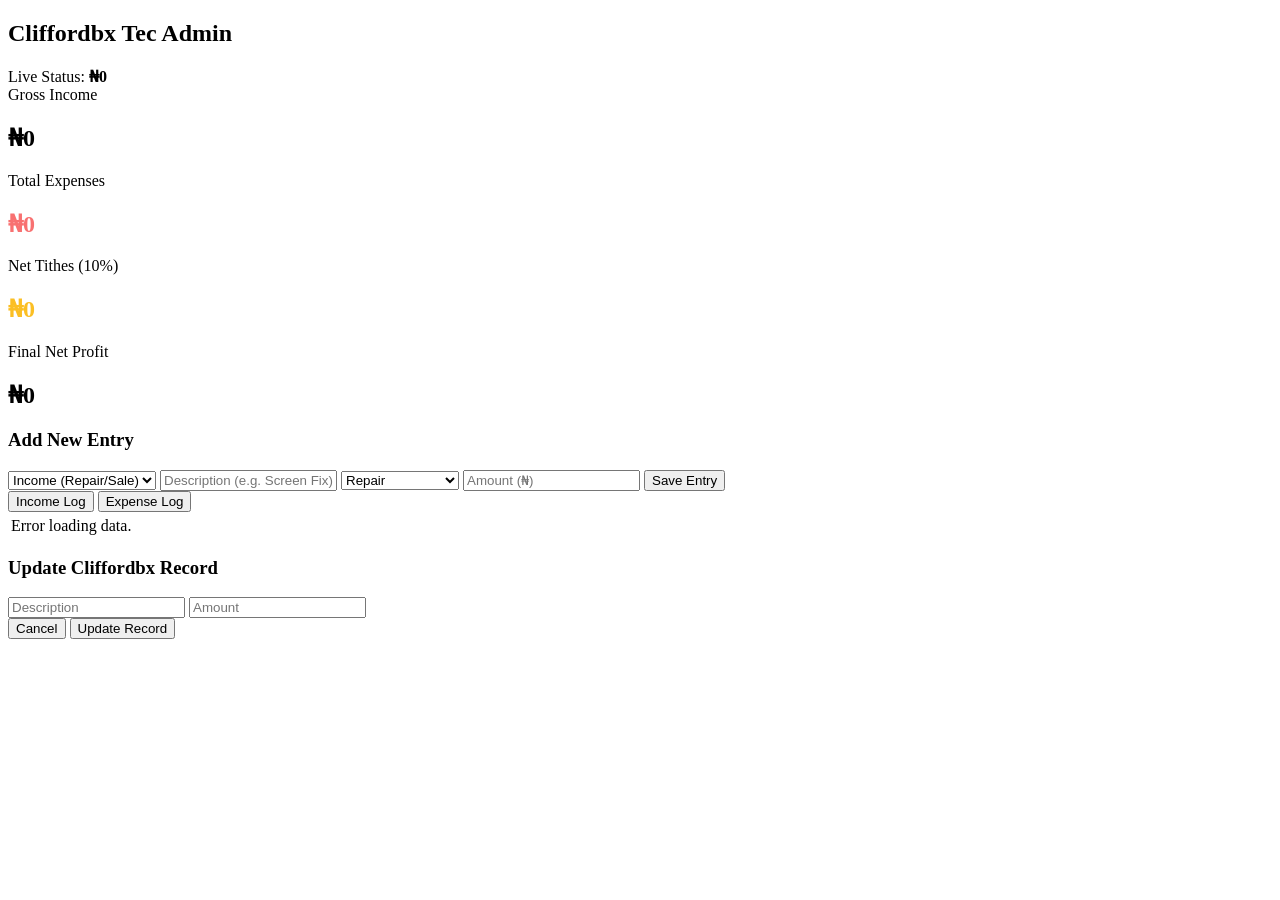
==== index.html @ 3fbb21cc "ff" ====
<!DOCTYPE html>
<html lang="en">
<head>
    <meta charset="UTF-8">
    
    <meta name="viewport" content="width=device-width, initial-scale=1.0">
    <title>Cliffordbx Tec | Dashboard</title>
    <link rel="stylesheet" href="style.css">
</head>
<body>
    <nav>
        <h1>Cliffordbx Tec Admin</h1>
        <div class="stats-bar">
            <span>Live Status: <strong id="nav-profit">₦0</strong></span>
        </div>
    </nav>

    <section class="summary-grid">
        <div class="stat-card">
            <label>Gross Income</label>
            <h2 id="gross-income">₦0</h2>
        </div>
        <div class="stat-card">
            <label>Total Expenses</label>
            <h2 id="total-expenses" style="color: #f87171;">₦0</h2>
        </div>
        <div class="stat-card">
            <label>Net Tithes (10%)</label>
            <h2 id="total-tithes" style="color: #fbbf24;">₦0</h2>
        </div>
        <div class="stat-card highlight">
            <label>Final Net Profit</label>
            <h2 id="net-profit">₦0</h2>
        </div>
    </section>

    <main>
        <section class="form-container">
            <h3>Add New Entry</h3>
            <form id="business-form">
                <select id="entry-type" required>
                    <option value="transaction">Income (Repair/Sale)</option>
                    <option value="expense">Expense (Data/Rent)</option>
                </select>
                
                <input type="text" id="description" placeholder="Description (e.g. Screen Fix)" required>
                
                <select id="sub-type">
                    </select>
                
                <input type="number" id="amount" placeholder="Amount (₦)" required>
                <button type="submit">Save Entry</button>
            </form>
        </section>

        <section class="display-container">
            <div class="tabs">
                <button onclick="loadData('transaction')">Income Log</button>
                <button onclick="loadData('expense')">Expense Log</button>
            </div>
            <div class="table-wrapper">
                <table id="data-table">
                    <thead>
                        <tr id="table-head">
                            </tr>
                    </thead>
                    <tbody id="table-body">
                        </tbody>
                </table>
            </div>
        </section>
    </main>

    <div id="edit-modal" class="modal">
        <div class="modal-content">
            <h3>Update Cliffordbx Record</h3>
            <input type="text" id="edit-description" placeholder="Description">
            <input type="number" id="edit-amount" placeholder="Amount">
            <div class="modal-actions">
                <button class="btn-cancel" onclick="closeModal()">Cancel</button>
                <button class="btn-save" id="save-edit-btn">Update Record</button>
            </div>
        </div>
    </div>

    <script src="./frontend/app.js"></script>
</body>
</html>
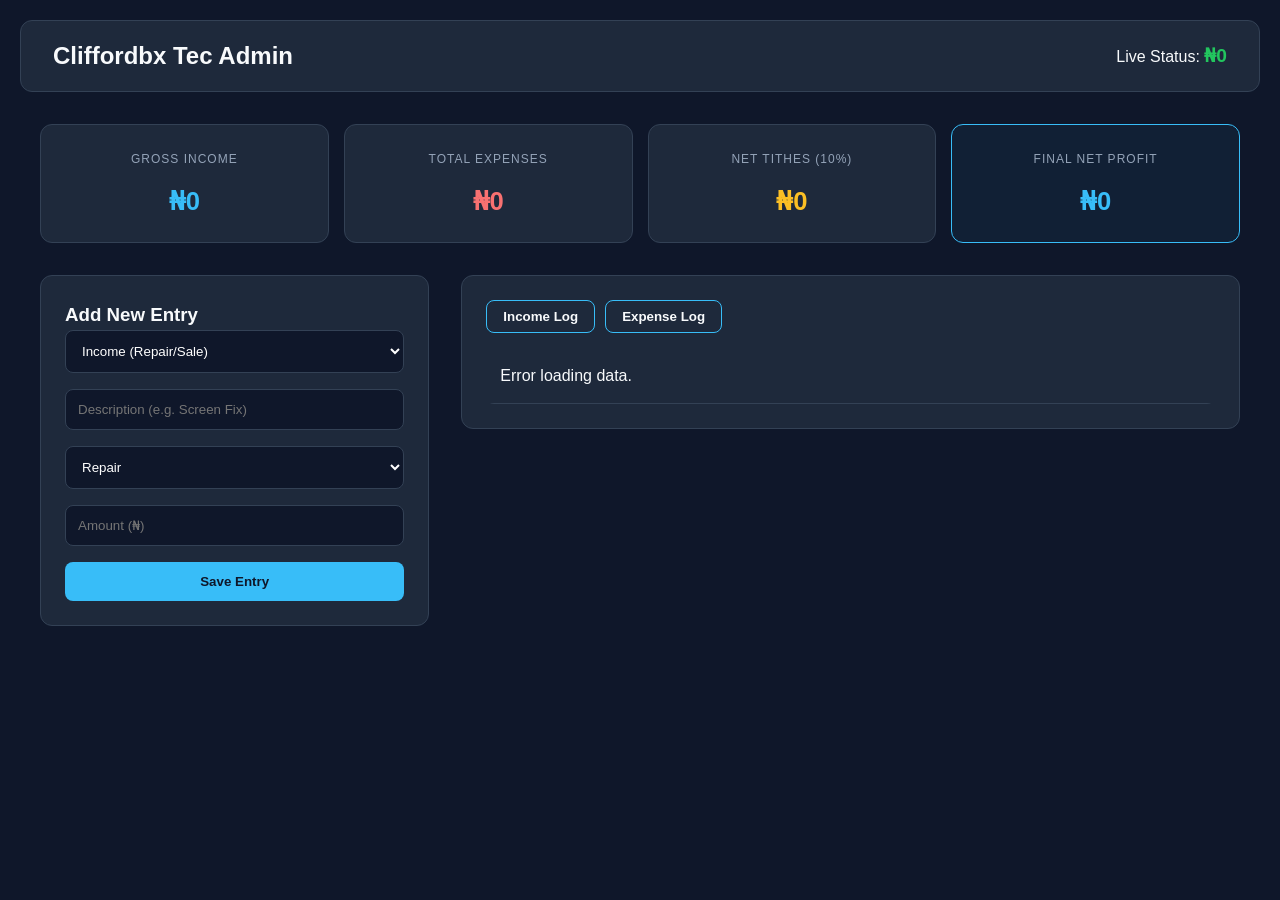
==== commit 45236f90: "uuuu" ====
--- a/index.html
+++ b/index.html
@@ -5,7 +5,7 @@
     
     <meta name="viewport" content="width=device-width, initial-scale=1.0">
     <title>Cliffordbx Tec | Dashboard</title>
-    <link rel="stylesheet" href="style.css">
+    <link rel="stylesheet" href="./frontend/style.css">
 </head>
 <body>
     <nav>
@@ -85,4 +85,4 @@
 
     <script src="./frontend/app.js"></script>
 </body>
-</html>+</html>
--- a/frontend/style.css
+++ b/frontend/style.css
@@ -0,0 +1,354 @@
+/* --- 1. CORE VARIABLES --- */
+:root {
+    --bg-color: #0f172a;
+    --card-bg: #1e293b;
+    --text-primary: #f8fafc;
+    --accent: #38bdf8;
+    --success: #22c55e;
+    --danger: #ef4444;
+    --warning: #fbbf24;
+    --border: #334155;
+}
+
+/* --- 2. GLOBAL RESET --- */
+* {
+    box-sizing: border-box;
+    margin: 0;
+    padding: 0;
+}
+/* --- Updated Main Layout --- */
+main {
+    max-width: 1200px;
+    margin: 0 auto;
+    display: grid;
+    grid-template-columns: 350px 1fr; /* Fixed width for form, flexible for table */
+    gap: 2rem;
+    align-items: start;
+}
+
+/* This prevents containers from stretching or overlapping */
+.form-container, 
+.display-container {
+    background: var(--card-bg);
+    padding: 1.5rem;
+    border-radius: 12px;
+    border: 1px solid var(--border);
+    width: 100%;       /* Ensure they take full width of their grid cell */
+    min-width: 0;      /* CRITICAL: Prevents content from pushing the box wider than the screen */
+    box-sizing: border-box;
+}
+
+/* --- The Mobile Fix (Overlapping happens here) --- */
+@media (max-width: 900px) {
+    main {
+        grid-template-columns: 1fr; /* Switch to 1 column so they don't sit side-by-side */
+        gap: 1.5rem;
+    }
+
+    .form-container, 
+    .display-container {
+        width: 100% !important;
+        max-width: 100%;
+    }
+
+    /* Force the table to stay inside the display-container */
+    .table-wrapper {
+        width: 100%;
+        overflow-x: auto;
+        display: block;
+    }
+}
+
+body {
+    background-color: var(--bg-color);
+    color: var(--text-primary);
+    font-family: 'Segoe UI', Roboto, sans-serif;
+    padding: 20px;
+    line-height: 1.6;
+}
+
+/* --- 3. NAVIGATION & HEADER --- */
+nav {
+    display: flex;
+    justify-content: space-between;
+    align-items: center;
+    padding: 1rem 2rem;
+    background: var(--card-bg);
+    border-radius: 12px;
+    margin-bottom: 2rem;
+    border: 1px solid var(--border);
+}
+
+.stats-bar strong {
+    color: var(--success);
+    font-size: 1.2rem;
+}
+
+/* --- 4. ANALYTICS SUMMARY CARDS --- */
+.summary-grid {
+    display: grid;
+    grid-template-columns: repeat(auto-fit, minmax(200px, 1fr));
+    gap: 15px;
+    margin-bottom: 2rem;
+    max-width: 1200px;
+    margin-inline: auto;
+}
+
+.stat-card {
+    background: var(--card-bg);
+    padding: 20px;
+    border-radius: 12px;
+    border: 1px solid var(--border);
+    text-align: center;
+    transition: transform 0.2s;
+}
+
+.stat-card:hover { 
+    transform: translateY(-3px); 
+}
+
+.stat-card label {
+    font-size: 0.75rem;
+    color: #94a3b8;
+    text-transform: uppercase;
+    letter-spacing: 1px;
+}
+
+.stat-card h2 {
+    margin: 10px 0 0 0;
+    font-size: 1.6rem;
+    color: var(--accent);
+}
+
+.stat-card.highlight {
+    border: 1px solid var(--accent);
+    background: rgba(56, 189, 248, 0.05);
+}
+
+/* --- 5. MAIN DASHBOARD LAYOUT --- */
+main {
+    max-width: 1200px;
+    margin: 0 auto;
+    display: grid;
+    grid-template-columns: 1fr 2fr;
+    gap: 2rem;
+}
+
+.form-container, .display-container {
+    background: var(--card-bg);
+    padding: 1.5rem;
+    border-radius: 12px;
+    border: 1px solid var(--border);
+}
+
+/* --- 6. FORMS & INPUTS --- */
+form {
+    display: flex;
+    flex-direction: column;
+    gap: 1rem;
+}
+
+input, select {
+    padding: 12px;
+    border-radius: 8px;
+    border: 1px solid var(--border);
+    background: var(--bg-color);
+    color: white;
+    outline: none;
+}
+
+input:focus, select:focus { 
+    border-color: var(--accent); 
+}
+
+button {
+    padding: 12px;
+    border-radius: 8px;
+    font-weight: bold;
+    cursor: pointer;
+    border: none;
+    transition: 0.3s;
+}
+
+button[type="submit"] {
+    background: var(--accent);
+    color: var(--bg-color);
+}
+
+button[type="submit"]:hover { 
+    background: #7dd3fc; 
+}
+
+/* --- 7. TABS & TABLE --- */
+.tabs {
+    margin-bottom: 1rem;
+    display: flex;
+    gap: 10px;
+}
+
+.tabs button {
+    background: transparent;
+    color: var(--text-primary);
+    border: 1px solid var(--accent);
+    padding: 8px 16px;
+}
+
+.table-wrapper {
+    overflow-x: auto;
+    margin-top: 1rem;
+    border-radius: 8px;
+}
+
+table {
+    width: 100%;
+    border-collapse: collapse;
+    min-width: 600px;
+}
+
+th, td {
+    text-align: left;
+    padding: 14px;
+    border-bottom: 1px solid var(--border);
+}
+
+th { 
+    color: var(--accent); 
+    text-transform: uppercase; 
+    font-size: 0.8rem; 
+}
+
+/* --- 8. ACTION BUTTONS (EDIT/DELETE) --- */
+td:last-child {
+    display: flex;
+    gap: 10px;
+}
+
+.btn-edit, .btn-delete {
+    padding: 6px 14px;
+    border-radius: 6px;
+    font-size: 0.8rem;
+    border: 1px solid transparent;
+}
+
+.btn-edit {
+    background: rgba(234, 179, 8, 0.15);
+    color: var(--warning);
+    border: 1px solid var(--warning);
+}
+
+.btn-edit:hover { 
+    background: var(--warning); 
+    color: #000; 
+}
+
+.btn-delete {
+    background: rgba(239, 68, 68, 0.15);
+    color: #f87171;
+    border: 1px solid var(--danger);
+}
+
+.btn-delete:hover { 
+    background: var(--danger); 
+    color: white; 
+}
+
+/* --- 9. MODAL STYLING --- */
+.modal {
+    position: fixed;
+    inset: 0;
+    background: rgba(0, 0, 0, 0.85);
+    display: none;
+    justify-content: center;
+    align-items: center;
+    z-index: 2000;
+}
+
+.modal-content {
+    background: var(--card-bg);
+    padding: 2rem;
+    border-radius: 16px;
+    width: 90%;
+    max-width: 400px;
+    border: 1px solid var(--border);
+    box-shadow: 0 25px 50px -12px rgba(0, 0, 0, 0.5);
+}
+
+.modal-content h3 { 
+    margin-bottom: 1.5rem; 
+    text-align: center;
+}
+
+.modal-actions {
+    display: flex;
+    justify-content: flex-end;
+    gap: 12px;
+    margin-top: 20px;
+}
+
+.btn-cancel { 
+    background: #334155; 
+    color: white; 
+}
+
+.btn-save { 
+    background: var(--success); 
+    color: white; 
+}
+
+/* --- 10. TOAST NOTIFICATIONS --- */
+.toast {
+    position: fixed;
+    bottom: 24px;
+    right: 24px;
+    padding: 12px 24px;
+    border-radius: 10px;
+    color: white;
+    font-weight: 600;
+    z-index: 3000;
+    box-shadow: 0 10px 15px -3px rgba(0,0,0,0.4);
+    animation: slideUp 0.4s ease forwards;
+    transition: opacity 0.5s;
+}
+
+.toast.success { background: var(--success); }
+.toast.error { background: var(--danger); }
+
+@keyframes slideUp {
+    from { transform: translateY(100px); opacity: 0; }
+    to { transform: translateY(0); opacity: 1; }
+}
+
+/* --- 11. MOBILE RESPONSIVENESS (PHONES) --- */
+@media (max-width: 768px) {
+    body { padding: 10px; }
+
+    main { grid-template-columns: 1fr; }
+
+    nav {
+        flex-direction: column;
+        text-align: center;
+        gap: 10px;
+        padding: 1rem;
+    }
+
+    .summary-grid {
+        grid-template-columns: 1fr 1fr; /* 2 stats per row on mobile */
+    }
+
+    .stat-card h2 {
+        font-size: 1.2rem;
+    }
+
+    .display-container {
+        padding: 10px;
+    }
+
+    th, td {
+        padding: 10px 8px;
+        font-size: 0.85rem;
+    }
+
+    .btn-edit, .btn-delete {
+        padding: 8px 10px;
+    }
+}
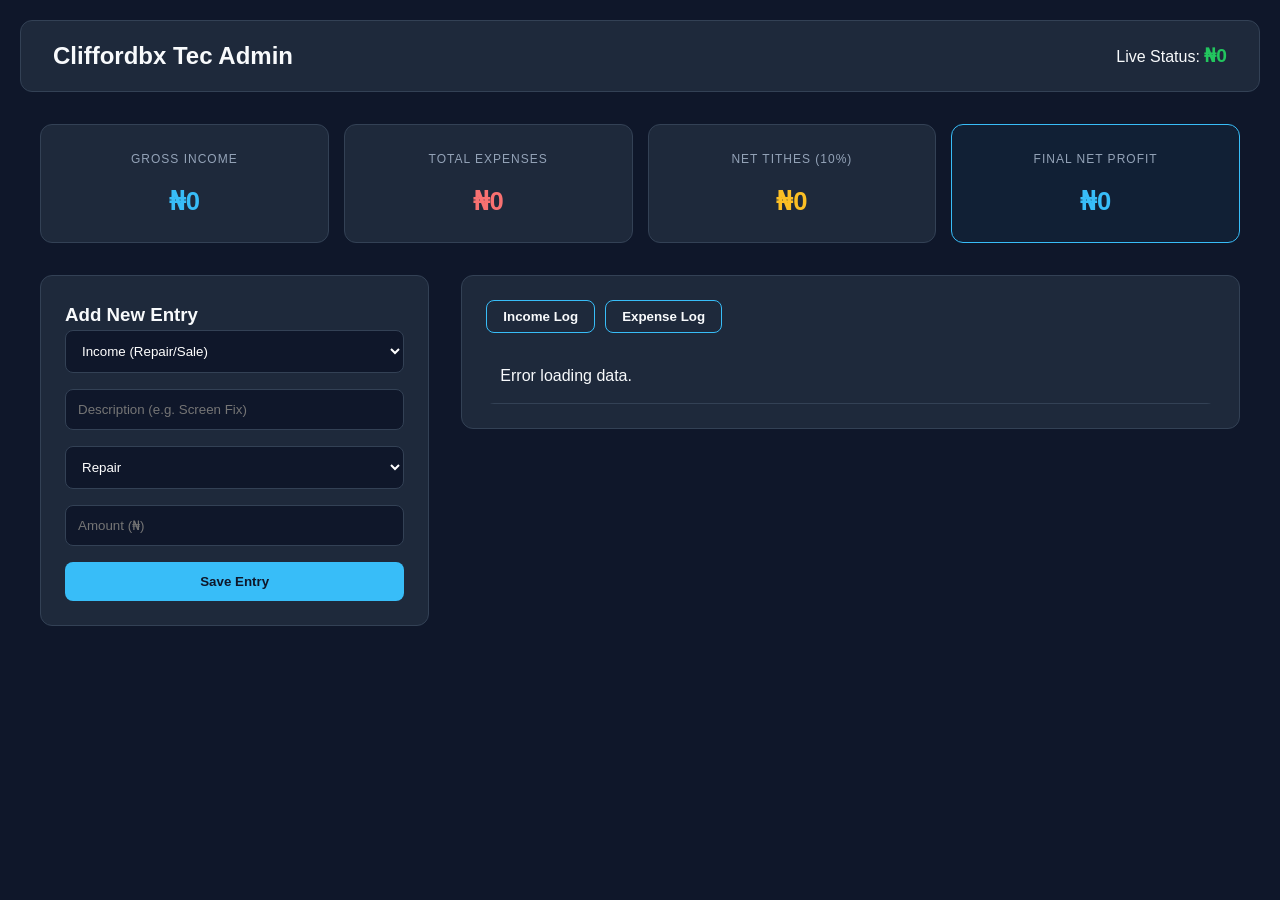
==== commit f36e7c79: "JJ" ====
--- a/index.html
+++ b/index.html
@@ -85,4 +85,4 @@
 
     <script src="./frontend/app.js"></script>
 </body>
-</html>
+</html>
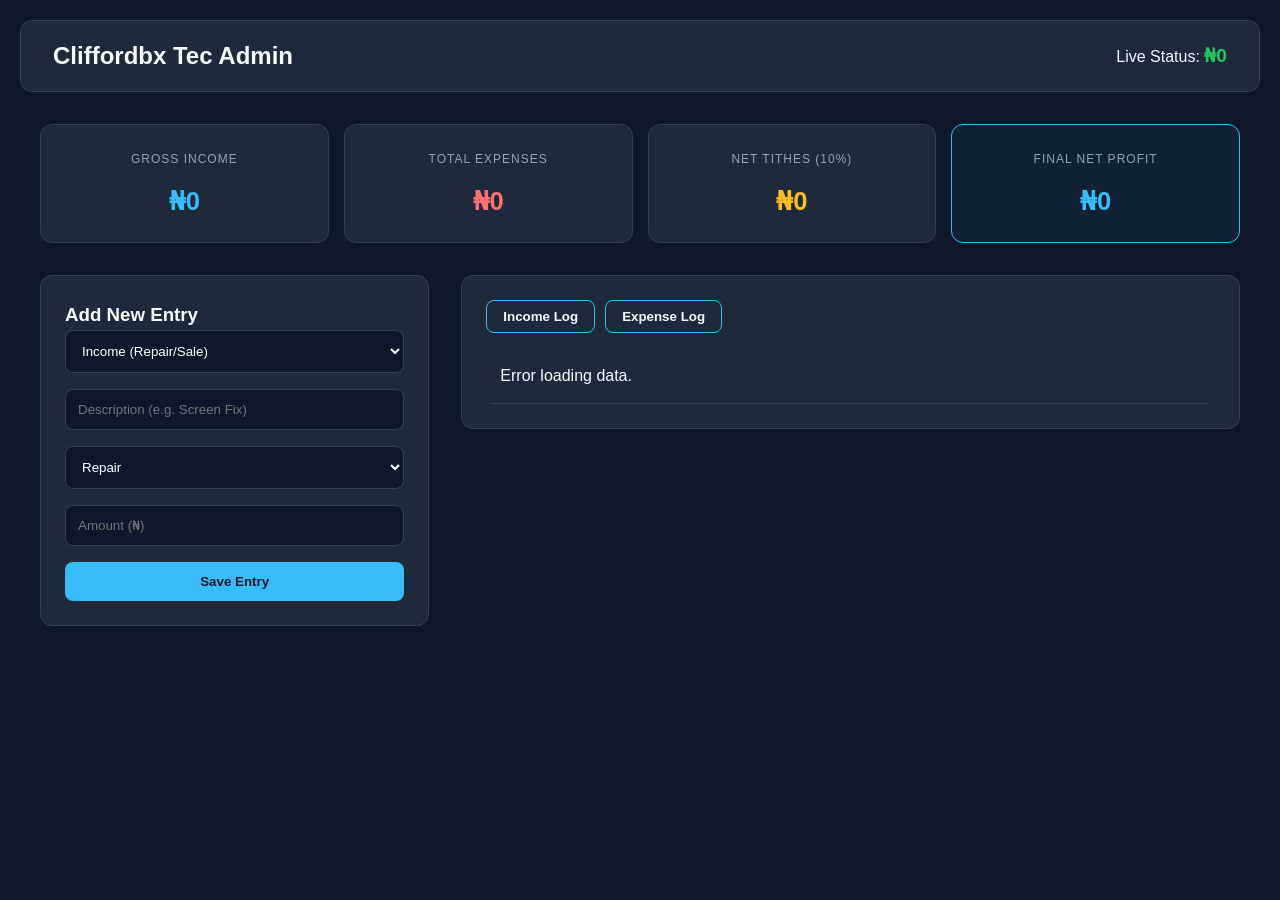
==== commit c204efe2: "Merge branch 'main' of https://github.com/Ojeagabclifford/mybusfrontend" ====
--- a/index.html
+++ b/index.html
@@ -85,4 +85,4 @@
 
     <script src="./frontend/app.js"></script>
 </body>
-</html>+</html>
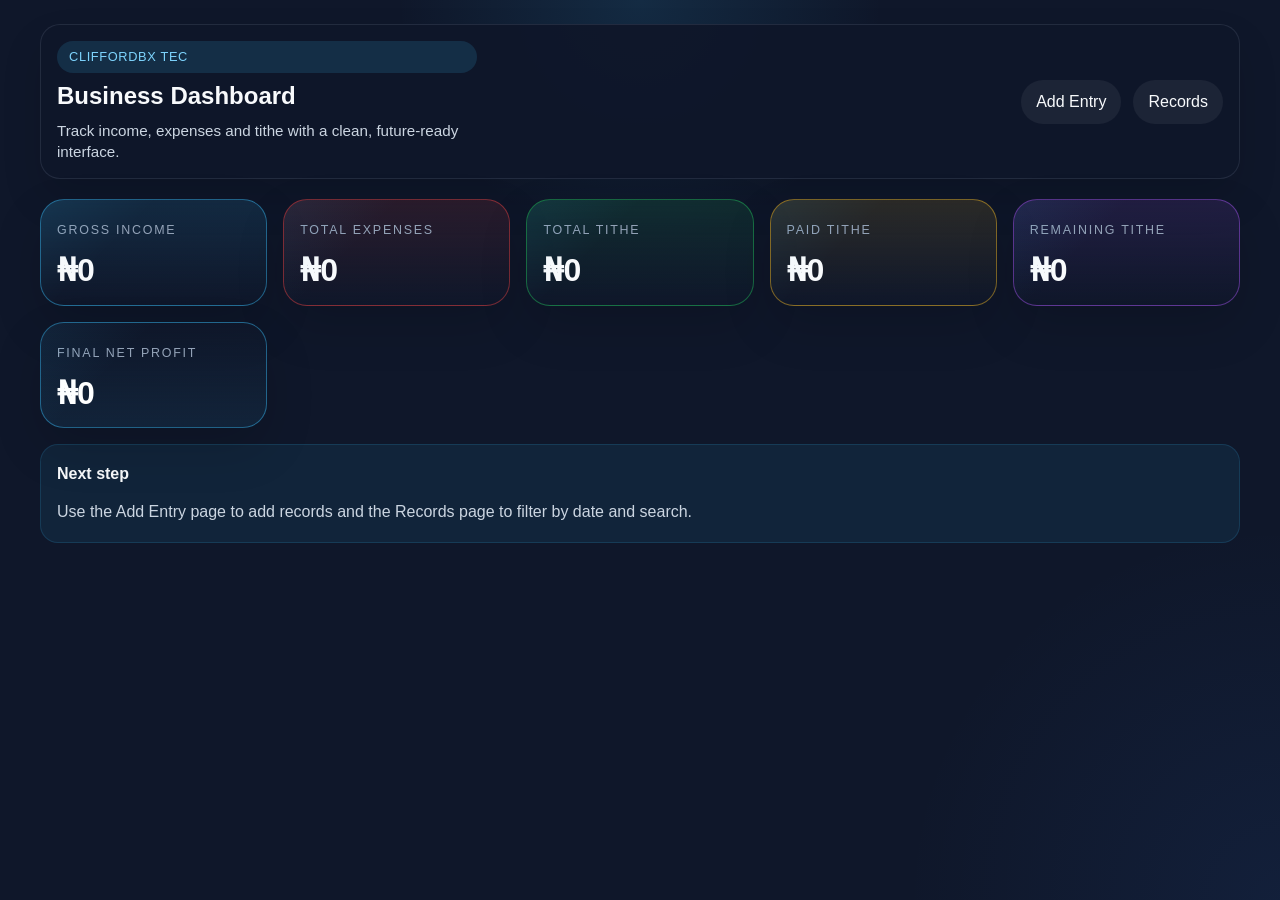
==== commit e8a04271: "make a great change" ====
--- a/index.html
+++ b/index.html
@@ -2,86 +2,53 @@
 <html lang="en">
 <head>
     <meta charset="UTF-8">
-    
     <meta name="viewport" content="width=device-width, initial-scale=1.0">
     <title>Cliffordbx Tec | Dashboard</title>
     <link rel="stylesheet" href="./frontend/style.css">
 </head>
 <body>
-    <nav>
-        <h1>Cliffordbx Tec Admin</h1>
+    <nav class="topbar">
+        <div class="brand">
+            <span class="brand-tag">Cliffordbx Tec</span>
+            <h1>Business Dashboard</h1>
+            <p class="brand-subtitle">Track income, expenses and tithe with a clean, future-ready interface.</p>
+        </div>
         <div class="stats-bar">
-            <span>Live Status: <strong id="nav-profit">₦0</strong></span>
+            <a href="entry.html" class="nav-link">Add Entry</a>
+            <a href="records.html" class="nav-link">Records</a>
         </div>
     </nav>
 
-    <section class="summary-grid">
-        <div class="stat-card">
+    <main class="dashboard-grid">
+        <div class="stat-card gross-income">
             <label>Gross Income</label>
             <h2 id="gross-income">₦0</h2>
         </div>
-        <div class="stat-card">
+        <div class="stat-card total-expenses">
             <label>Total Expenses</label>
-            <h2 id="total-expenses" style="color: #f87171;">₦0</h2>
+            <h2 id="total-expenses">₦0</h2>
         </div>
-        <div class="stat-card">
-            <label>Net Tithes (10%)</label>
-            <h2 id="total-tithes" style="color: #fbbf24;">₦0</h2>
+        <div class="stat-card total-tithe">
+            <label>Total Tithe</label>
+            <h2 id="total-tithes">₦0</h2>
         </div>
-        <div class="stat-card highlight">
+        <div class="stat-card paid-tithe">
+            <label>Paid Tithe</label>
+            <h2 id="paid-tithes">₦0</h2>
+        </div>
+        <div class="stat-card remaining-tithe">
+            <label>Remaining Tithe</label>
+            <h2 id="remaining-tithes">₦0</h2>
+        </div>
+        <div class="stat-card net-profit highlight">
             <label>Final Net Profit</label>
             <h2 id="net-profit">₦0</h2>
         </div>
-    </section>
-
-    <main>
-        <section class="form-container">
-            <h3>Add New Entry</h3>
-            <form id="business-form">
-                <select id="entry-type" required>
-                    <option value="transaction">Income (Repair/Sale)</option>
-                    <option value="expense">Expense (Data/Rent)</option>
-                </select>
-                
-                <input type="text" id="description" placeholder="Description (e.g. Screen Fix)" required>
-                
-                <select id="sub-type">
-                    </select>
-                
-                <input type="number" id="amount" placeholder="Amount (₦)" required>
-                <button type="submit">Save Entry</button>
-            </form>
-        </section>
-
-        <section class="display-container">
-            <div class="tabs">
-                <button onclick="loadData('transaction')">Income Log</button>
-                <button onclick="loadData('expense')">Expense Log</button>
-            </div>
-            <div class="table-wrapper">
-                <table id="data-table">
-                    <thead>
-                        <tr id="table-head">
-                            </tr>
-                    </thead>
-                    <tbody id="table-body">
-                        </tbody>
-                </table>
-            </div>
-        </section>
+        <div class="insight-box full-width">
+            <h4>Next step</h4>
+            <p>Use the Add Entry page to add records and the Records page to filter by date and search.</p>
+        </div>
     </main>
-
-    <div id="edit-modal" class="modal">
-        <div class="modal-content">
-            <h3>Update Cliffordbx Record</h3>
-            <input type="text" id="edit-description" placeholder="Description">
-            <input type="number" id="edit-amount" placeholder="Amount">
-            <div class="modal-actions">
-                <button class="btn-cancel" onclick="closeModal()">Cancel</button>
-                <button class="btn-save" id="save-edit-btn">Update Record</button>
-            </div>
-        </div>
-    </div>
 
     <script src="./frontend/app.js"></script>
 </body>
--- a/frontend/style.css
+++ b/frontend/style.css
@@ -16,37 +16,16 @@
     margin: 0;
     padding: 0;
 }
-/* --- Updated Main Layout --- */
-main {
-    max-width: 1200px;
-    margin: 0 auto;
-    display: grid;
-    grid-template-columns: 350px 1fr; /* Fixed width for form, flexible for table */
-    gap: 2rem;
-    align-items: start;
-}
-
-/* This prevents containers from stretching or overlapping */
-.form-container, 
-.display-container {
-    background: var(--card-bg);
-    padding: 1.5rem;
-    border-radius: 12px;
-    border: 1px solid var(--border);
-    width: 100%;       /* Ensure they take full width of their grid cell */
-    min-width: 0;      /* CRITICAL: Prevents content from pushing the box wider than the screen */
-    box-sizing: border-box;
-}
-
 /* --- The Mobile Fix (Overlapping happens here) --- */
 @media (max-width: 900px) {
     main {
-        grid-template-columns: 1fr; /* Switch to 1 column so they don't sit side-by-side */
+        grid-template-columns: 1fr;
         gap: 1.5rem;
     }
 
-    .form-container, 
-    .display-container {
+    .form-container,
+    .display-container,
+    .insight-container {
         width: 100% !important;
         max-width: 100%;
     }
@@ -60,11 +39,21 @@
 }
 
 body {
-    background-color: var(--bg-color);
+    min-height: 100vh;
+    background: radial-gradient(circle at top, rgba(56, 189, 248, 0.12), transparent 22%),
+                radial-gradient(circle at bottom right, rgba(59, 130, 246, 0.08), transparent 24%),
+                var(--bg-color);
     color: var(--text-primary);
     font-family: 'Segoe UI', Roboto, sans-serif;
-    padding: 20px;
+    padding: 24px 16px;
     line-height: 1.6;
+    scroll-behavior: smooth;
+    overflow-x: hidden;
+}
+
+header, nav {
+    max-width: 1200px;
+    margin-inline: auto;
 }
 
 /* --- 3. NAVIGATION & HEADER --- */
@@ -72,11 +61,19 @@
     display: flex;
     justify-content: space-between;
     align-items: center;
-    padding: 1rem 2rem;
+    padding: 0.85rem 1rem;
     background: var(--card-bg);
     border-radius: 12px;
-    margin-bottom: 2rem;
+    margin-bottom: 1.5rem;
     border: 1px solid var(--border);
+    width: min(100%, 1200px);
+    margin-inline: auto;
+}
+
+.stats-bar {
+    display: flex;
+    align-items: center;
+    gap: 0.75rem;
 }
 
 .stats-bar strong {
@@ -84,113 +81,519 @@
     font-size: 1.2rem;
 }
 
+.stats-bar .nav-link {
+    display: inline-flex;
+    align-items: center;
+    padding: 8px 14px;
+    border-radius: 999px;
+    background: rgba(255, 255, 255, 0.06);
+    color: var(--text-primary);
+    text-decoration: none;
+    border: 1px solid transparent;
+    transition: background-color 0.2s ease, border-color 0.2s ease;
+}
+
+.stats-bar .nav-link:hover {
+    background: rgba(56, 189, 248, 0.18);
+    border-color: rgba(56, 189, 248, 0.25);
+}
+
+@media (max-width: 900px) {
+    nav {
+        padding: 0.85rem 0.9rem;
+    }
+    .brand h1 {
+        font-size: 1.6rem;
+    }
+    .brand-subtitle {
+        font-size: 0.92rem;
+        max-width: 360px;
+    }
+}
+
+.topbar {
+    padding: 1rem 1rem;
+    border-radius: 20px;
+    background: rgba(15, 23, 42, 0.95);
+    border: 1px solid rgba(148, 163, 184, 0.15);
+    box-shadow: 0 20px 40px rgba(0, 0, 0, 0.12);
+    margin-bottom: 1.25rem;
+}
+
+.brand {
+    display: grid;
+    gap: 0.25rem;
+}
+
+.brand-tag {
+    display: inline-flex;
+    padding: 6px 12px;
+    border-radius: 999px;
+    background: rgba(56, 189, 248, 0.14);
+    color: #7dd3fc;
+    font-size: 0.8rem;
+    letter-spacing: 0.05em;
+    text-transform: uppercase;
+}
+
+.brand-subtitle {
+    color: #cbd5e1;
+    max-width: 420px;
+    line-height: 1.4;
+    font-size: 0.95rem;
+}
+
+.panel-header {
+    display: flex;
+    align-items: flex-start;
+    justify-content: space-between;
+    gap: 1rem;
+    margin-bottom: 1rem;
+}
+
+.panel-description {
+    color: #cbd5e1;
+    line-height: 1.5;
+    max-width: 420px;
+}
+
+.panel-badge {
+    background: rgba(56, 189, 248, 0.12);
+    color: var(--accent);
+    padding: 8px 14px;
+    border-radius: 999px;
+    font-size: 0.85rem;
+    white-space: nowrap;
+}
+
+.table-wrapper table tr:hover {
+    background: rgba(56, 189, 248, 0.08);
+}
+
 /* --- 4. ANALYTICS SUMMARY CARDS --- */
+.dashboard-content {
+    display: grid;
+    grid-template-columns: 1.5fr 1fr;
+    gap: 0.5rem;
+    width: min(100%, 1200px);
+    margin-inline: auto;
+    align-items: start;
+}
+
+@media (max-width: 760px) {
+    .dashboard-content {
+        grid-template-columns: 1fr;
+    }
+    .insight-grid {
+        grid-template-columns: 1fr;
+    }
+}
+
 .summary-grid {
     display: grid;
-    grid-template-columns: repeat(auto-fit, minmax(200px, 1fr));
-    gap: 15px;
-    margin-bottom: 2rem;
-    max-width: 1200px;
-    margin-inline: auto;
+    grid-template-columns: repeat(auto-fit, minmax(180px, 1fr));
+    gap: 14px;
+    margin-bottom: 0;
 }
 
 .stat-card {
-    background: var(--card-bg);
-    padding: 20px;
-    border-radius: 12px;
-    border: 1px solid var(--border);
-    text-align: center;
-    transition: transform 0.2s;
-}
-
-.stat-card:hover { 
-    transform: translateY(-3px); 
+    position: relative;
+    padding: 16px;
+    border-radius: 24px;
+    border: 1px solid rgba(148, 163, 184, 0.16);
+    background: rgba(15, 23, 42, 0.85);
+    box-shadow: 0 20px 50px rgba(0, 0, 0, 0.14);
+    text-align: left;
+    overflow: hidden;
+    transition: transform 0.25s ease, box-shadow 0.25s ease, border-color 0.25s ease;
+}
+
+.stat-card::before {
+    content: '';
+    position: absolute;
+    inset: 0;
+    background: linear-gradient(135deg, rgba(56, 189, 248, 0.08), transparent 35%);
+    pointer-events: none;
+}
+
+.stat-card:hover {
+    transform: translateY(-4px);
+    box-shadow: 0 28px 70px rgba(0, 0, 0, 0.18);
+    border-color: rgba(56, 189, 248, 0.3);
 }
 
 .stat-card label {
-    font-size: 0.75rem;
+    display: inline-flex;
+    align-items: center;
+    gap: 0.5rem;
+    font-size: 0.78rem;
     color: #94a3b8;
     text-transform: uppercase;
-    letter-spacing: 1px;
+    letter-spacing: 0.14em;
+    margin-bottom: 0.75rem;
 }
 
 .stat-card h2 {
-    margin: 10px 0 0 0;
-    font-size: 1.6rem;
-    color: var(--accent);
+    margin: 0;
+    font-size: 2rem;
+    line-height: 1.1;
+    color: var(--text-primary);
+}
+
+.stat-card.gross-income {
+    border-color: rgba(56, 189, 248, 0.45);
+    background: linear-gradient(180deg, rgba(56, 189, 248, 0.12), rgba(15, 23, 42, 0.9));
+}
+
+.stat-card.total-expenses {
+    border-color: rgba(239, 68, 68, 0.45);
+    background: linear-gradient(180deg, rgba(239, 68, 68, 0.12), rgba(15, 23, 42, 0.9));
+}
+
+.stat-card.total-tithe {
+    border-color: rgba(34, 197, 94, 0.45);
+    background: linear-gradient(180deg, rgba(34, 197, 94, 0.12), rgba(15, 23, 42, 0.9));
+}
+
+.stat-card.paid-tithe {
+    border-color: rgba(251, 191, 36, 0.45);
+    background: linear-gradient(180deg, rgba(251, 191, 36, 0.12), rgba(15, 23, 42, 0.9));
+}
+
+.stat-card.remaining-tithe {
+    border-color: rgba(168, 85, 247, 0.45);
+    background: linear-gradient(180deg, rgba(168, 85, 247, 0.12), rgba(15, 23, 42, 0.9));
+}
+
+.stat-card.net-profit {
+    border-color: rgba(14, 165, 233, 0.45);
+    background: linear-gradient(180deg, rgba(14, 165, 233, 0.16), rgba(15, 23, 42, 0.95));
 }
 
 .stat-card.highlight {
-    border: 1px solid var(--accent);
-    background: rgba(56, 189, 248, 0.05);
+    border-color: rgba(56, 189, 248, 0.45);
+    background: linear-gradient(180deg, rgba(15, 23, 42, 0.9), rgba(56, 189, 248, 0.08));
+}
+
+.stat-card.highlight h2 {
+    color: #ffffff;
 }
 
 /* --- 5. MAIN DASHBOARD LAYOUT --- */
 main {
-    max-width: 1200px;
+    width: min(100%, 1200px);
     margin: 0 auto;
     display: grid;
-    grid-template-columns: 1fr 2fr;
-    gap: 2rem;
-}
-
-.form-container, .display-container {
-    background: var(--card-bg);
-    padding: 1.5rem;
-    border-radius: 12px;
-    border: 1px solid var(--border);
+    grid-template-columns: repeat(auto-fit, minmax(220px, 1fr));
+    gap: 1rem;
+}
+
+.insight-box.full-width {
+    grid-column: 1 / -1;
+}
+
+.form-container, .display-container, .insight-container {
+    background: rgba(15, 23, 42, 0.92);
+    padding: 1.6rem;
+    border-radius: 20px;
+    border: 1px solid rgba(148, 163, 184, 0.15);
+    box-shadow: 0 20px 50px rgba(0, 0, 0, 0.12);
+}
+
+.insight-container {
+    display: flex;
+    flex-direction: column;
+    gap: 1.25rem;
 }
 
 /* --- 6. FORMS & INPUTS --- */
 form {
     display: flex;
     flex-direction: column;
+    gap: 1.25rem;
+}
+
+.field-group {
+    display: flex;
+    flex-direction: column;
+    gap: 0.45rem;
+}
+
+.field-group label {
+    font-size: 0.92rem;
+    color: #cbd5e1;
+}
+
+.form-row {
+    display: grid;
+    grid-template-columns: repeat(2, minmax(0, 1fr));
     gap: 1rem;
 }
 
 input, select {
+    padding: 14px;
+    border-radius: 12px;
+    border: 1px solid rgba(148, 163, 184, 0.2);
+    background: rgba(15, 23, 42, 0.95);
+    color: var(--text-primary);
+    outline: none;
+}
+
+input:focus, select:focus { 
+    border-color: var(--accent); 
+}
+
+button {
+    padding: 12px 16px;
+    border-radius: 12px;
+    font-weight: 700;
+    cursor: pointer;
+    border: 1px solid transparent;
+    background: rgba(56, 189, 248, 0.12);
+    color: var(--text-primary);
+    transition: transform 0.2s ease, background-color 0.2s ease, border-color 0.2s ease;
+}
+
+button:hover {
+    transform: translateY(-1px);
+    background: rgba(56, 189, 248, 0.18);
+}
+
+button[type="submit"] {
+    background: var(--accent);
+    color: var(--bg-color);
+    border-color: var(--accent);
+}
+
+button[type="submit"]:hover { 
+    background: #7dd3fc;
+}
+
+.btn-secondary {
+    border-color: rgba(148, 163, 184, 0.35);
+    background: rgba(255, 255, 255, 0.04);
+}
+
+.btn-secondary:hover {
+    background: rgba(255, 255, 255, 0.1);
+}
+
+.tithe-pay-card {
+    margin-top: 1.5rem;
+    padding: 1.5rem;
+    background: rgba(15, 23, 42, 1);
+    border: 1px solid rgba(56, 189, 248, 0.22);
+    border-radius: 18px;
+}
+
+.tithe-pay-card h3 {
+    margin-bottom: 0.75rem;
+    font-size: 1rem;
+    color: var(--text-primary);
+}
+
+.tithe-pay-card input {
+    width: 100%;
+    margin-bottom: 0.85rem;
+}
+
+.tithe-action-row {
+    display: flex;
+    gap: 0.75rem;
+    flex-wrap: wrap;
+    margin-bottom: 0.65rem;
+}
+
+.btn-secondary {
+    background: transparent;
+    color: var(--text-primary);
+    border: 1px solid #94a3b8;
+}
+
+.btn-secondary:hover {
+    background: rgba(255, 255, 255, 0.05);
+}
+
+.hint {
+    display: block;
+    color: #94a3b8;
+    font-size: 0.9rem;
+}
+
+/* --- 7. TABS & TABLE --- */
+.tabs {
+    margin-bottom: 1rem;
+    display: flex;
+    gap: 10px;
+    flex-wrap: wrap;
+}
+
+.tabs button {
+    background: rgba(255, 255, 255, 0.05);
+    color: var(--text-primary);
+    border: 1px solid rgba(148, 163, 184, 0.35);
+    padding: 8px 16px;
+    border-radius: 8px;
+    transition: background-color 0.2s ease, border-color 0.2s ease, color 0.2s ease;
+}
+
+.tabs button[data-type="transaction"] {
+    background: rgba(56, 189, 248, 0.13);
+    border-color: rgba(56, 189, 248, 0.55);
+}
+
+.tabs button[data-type="expense"] {
+    background: rgba(239, 68, 68, 0.14);
+    border-color: rgba(239, 68, 68, 0.55);
+}
+
+.tabs button:hover {
+    background: rgba(255, 255, 255, 0.12);
+}
+
+.tabs button.active-tab {
+    color: var(--bg-color);
+    box-shadow: 0 8px 20px rgba(0, 0, 0, 0.16);
+}
+
+.tabs button.active-tab[data-type="transaction"] {
+    background: #38bdf8;
+    border-color: #38bdf8;
+}
+
+.tabs button.active-tab[data-type="expense"] {
+    background: #ef4444;
+    border-color: #ef4444;
+}
+
+.filter-panel {
+    display: grid;
+    gap: 1rem;
+    margin-bottom: 1rem;
+}
+
+.filter-panel input[type="search"] {
+    width: 100%;
     padding: 12px;
     border-radius: 8px;
     border: 1px solid var(--border);
     background: var(--bg-color);
-    color: white;
-    outline: none;
-}
-
-input:focus, select:focus { 
-    border-color: var(--accent); 
-}
-
-button {
+    color: var(--text-primary);
+}
+
+.date-filters {
+    display: grid;
+    grid-template-columns: repeat(auto-fit, minmax(140px, 1fr));
+    gap: 1rem;
+}
+
+.record-summary-grid {
+    display: grid;
+    grid-template-columns: repeat(auto-fit, minmax(180px, 1fr));
+    gap: 1rem;
+    margin: 1.25rem 0;
+}
+
+.record-card {
+    padding: 1rem;
+    border-radius: 18px;
+    background: rgba(15, 23, 42, 0.96);
+    border: 1px solid rgba(56, 189, 248, 0.14);
+}
+
+.record-card span {
+    display: block;
+    color: #94a3b8;
+    margin-bottom: 0.5rem;
+    font-size: 0.88rem;
+}
+
+.record-card strong {
+    display: block;
+    font-size: 1.55rem;
+    color: var(--text-primary);
+}
+
+.date-filters label {
+    display: block;
+    margin-bottom: 0.35rem;
+    color: #94a3b8;
+    font-size: 0.85rem;
+}
+
+.date-filters input {
+    width: 100%;
     padding: 12px;
     border-radius: 8px;
-    font-weight: bold;
+    border: 1px solid var(--border);
+    background: var(--bg-color);
+    color: var(--text-primary);
+}
+
+.pagination-bar {
+    display: flex;
+    justify-content: flex-end;
+    align-items: center;
+    gap: 0.75rem;
+    margin-top: 1rem;
+}
+
+.insight-grid {
+    display: grid;
+    gap: 0.75rem;
+    grid-template-columns: repeat(2, minmax(140px, 1fr));
+}
+
+.metric-card {
+    padding: 1rem;
+    border-radius: 18px;
+    background: rgba(15, 23, 42, 0.96);
+    border: 1px solid rgba(56, 189, 248, 0.14);
+}
+
+.metric-card span {
+    display: block;
+    color: #94a3b8;
+    margin-bottom: 0.5rem;
+    font-size: 0.88rem;
+}
+
+.metric-card strong {
+    display: block;
+    font-size: 1.55rem;
+    color: var(--text-primary);
+}
+
+.insight-box {
+    padding: 1rem;
+    border-radius: 18px;
+    background: rgba(56, 189, 248, 0.08);
+    border: 1px solid rgba(56, 189, 248, 0.15);
+}
+
+.insight-box h4 {
+    margin: 0 0 0.75rem;
+    color: var(--text-primary);
+}
+
+.insight-box p {
+    margin: 0;
+    color: #cbd5e1;
+    line-height: 1.7;
+}
+
+.pagination-btn {
+    border: 1px solid var(--accent);
+    background: transparent;
+    color: var(--text-primary);
+    padding: 8px 14px;
+    border-radius: 8px;
     cursor: pointer;
-    border: none;
-    transition: 0.3s;
-}
-
-button[type="submit"] {
-    background: var(--accent);
-    color: var(--bg-color);
-}
-
-button[type="submit"]:hover { 
-    background: #7dd3fc; 
-}
-
-/* --- 7. TABS & TABLE --- */
-.tabs {
-    margin-bottom: 1rem;
-    display: flex;
-    gap: 10px;
-}
-
-.tabs button {
-    background: transparent;
-    color: var(--text-primary);
-    border: 1px solid var(--accent);
-    padding: 8px 16px;
+}
+
+.pagination-btn[disabled] {
+    opacity: 0.45;
+    cursor: not-allowed;
 }
 
 .table-wrapper {
